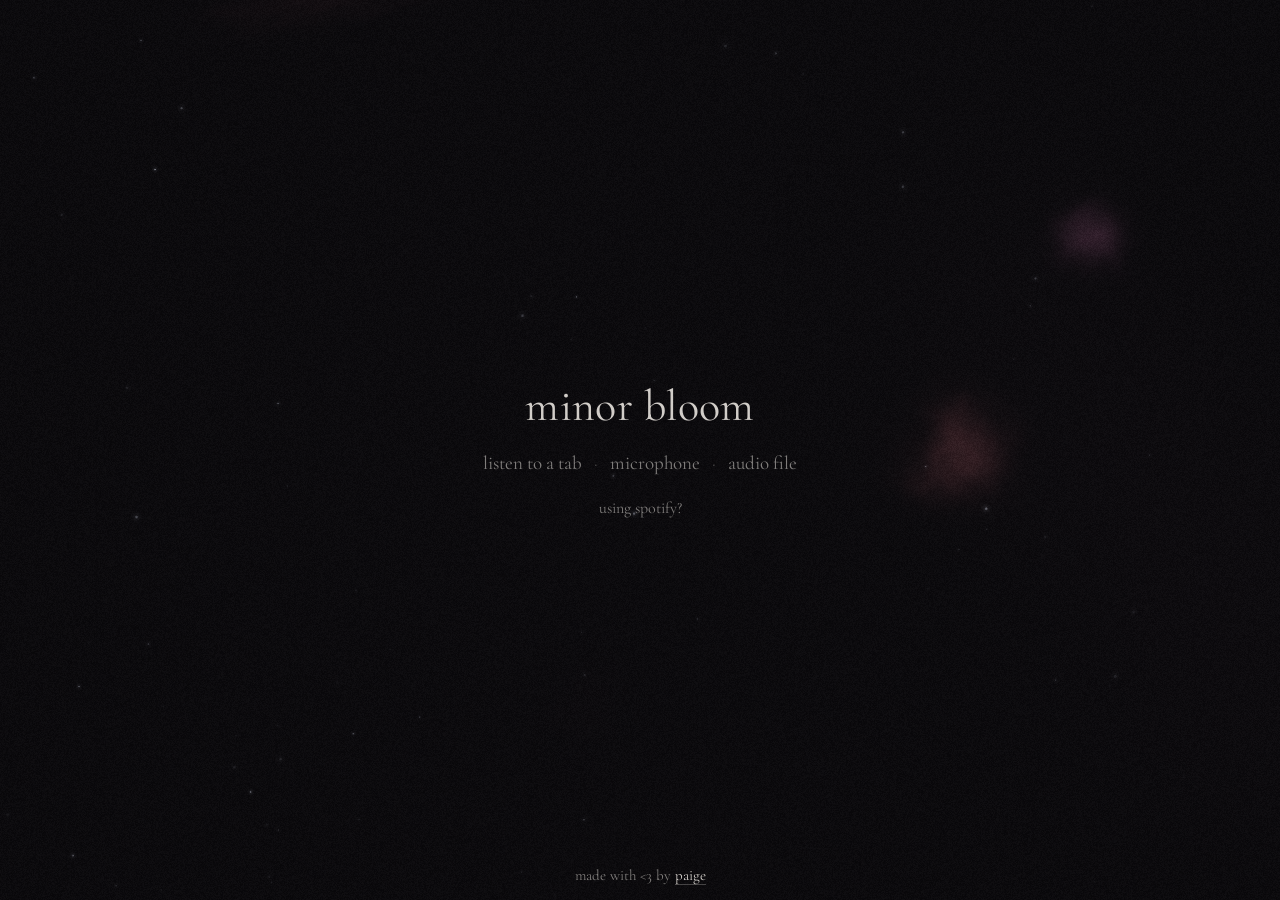
==== index.html @ 80bb3a83 "Add an experimental particle-waves style at ?style=waves Inspired by particle-flow and silky line-wa" ====
<!doctype html>
<html lang="en">
<head>
  <meta charset="utf-8">
  <meta name="viewport" content="width=device-width, initial-scale=1">
  <title>Minor Bloom</title>
  <link rel="preconnect" href="https://fonts.googleapis.com">
  <link rel="stylesheet" href="https://fonts.googleapis.com/css2?family=Cormorant+Garamond:ital,wght@0,400;1,400&family=Inter:wght@400&display=swap">
  <link rel="stylesheet" href="css/style.css">
</head>
<body>
  <canvas id="atmos"></canvas>

  <!-- Start -->
  <main id="intro">
    <h1>minor bloom</h1>
    <nav class="links">
      <button id="btn-device" class="tab-only">listen to a tab</button>
      <span class="dot tab-only">·</span>
      <button id="btn-mic">microphone</button>
      <span class="dot">·</span>
      <label class="file-btn">audio file<input id="file" type="file" accept="audio/*" hidden></label>
    </nav>
    <p id="error" class="error" hidden></p>
    <details class="help phone-only">
      <summary>on a phone?</summary>
      <p>Phones don’t let websites hear other apps, so Minor Bloom can’t listen to Spotify playing on this phone.</p>
      <p>Instead, play your song on another speaker or computer and choose <em>microphone</em>, or pick a song saved on your phone with <em>audio file</em>.</p>
    </details>
    <details class="help tab-only">
      <summary>using spotify?</summary>
      <p>In Chrome or Edge, play your song at open.spotify.com in another tab. Click <em>listen to a tab</em>, choose that tab and turn on <em>Share tab audio</em>. Keep this window visible while you listen.</p>
      <p>On Windows you can share your entire screen with <em>Share system audio</em> on instead, which works with the Spotify app.</p>
    </details>
  </main>
  <footer id="credit">made with <span aria-label="love">&lt;3</span> by <a href="https://paigelatimer.ca">paige</a></footer>

  <!-- While listening -->
  <div id="hud" hidden>
    <p id="mood"><span id="mood-word">listening…</span> <span id="mood-detail"></span></p>
    <nav class="links">
      <button id="btn-snap" title="Save a still of this moment. The music keeps playing.">save</button>
      <span class="dot">·</span>
      <button id="btn-finish">finish</button>
    </nav>
  </div>

  <!-- The moment it ended -->
  <section id="finale" hidden>
    <div class="frame"><canvas id="final"></canvas></div>
    <input id="title" type="text" placeholder="name this moment" maxlength="80">
    <p id="caption"></p>
    <nav class="links">
      <button id="btn-save" disabled>save still</button>
      <span class="dot">·</span>
      <button id="btn-again">another song</button>
    </nav>
  </section>

  <script src="js/shared.js"></script>
  <script src="js/listener.js"></script>
  <script src="js/atmosphere.js"></script>
  <script src="js/waves.js"></script>
  <script src="js/app.js"></script>
</body>
</html>
---- css/style.css ----
/* Minimal: plain text on the canvas, nothing more. Colours follow the
   chosen background (set on <html data-ground="light|dark">). */
:root {
  --bg: #f2ebdf;
  --ink: rgba(30, 26, 34, 0.82);
  --ink-soft: rgba(30, 26, 34, 0.5);
  --ink-faint: rgba(30, 26, 34, 0.25);
  --error: #9b2d3a;
}
:root[data-ground="dark"] {
  --ink: rgba(244, 240, 234, 0.85);
  --ink-soft: rgba(244, 240, 234, 0.5);
  --ink-faint: rgba(244, 240, 234, 0.25);
  --error: #f0a0a8;
}

* { box-sizing: border-box; }
[hidden] { display: none !important; }
html, body { margin: 0; height: 100%; overflow: hidden; }
body {
  background: var(--bg);
  color: var(--ink);
  font-family: 'Cormorant Garamond', Georgia, serif;
  font-size: 19px;
}

#atmos { position: fixed; inset: 0; width: 100vw; height: 100vh; display: block; }

/* Text-only buttons */
button, .file-btn {
  font: inherit; color: var(--ink-soft); cursor: pointer;
  background: none; border: none; padding: 4px 2px;
  transition: color 0.2s;
}
button:hover, .file-btn:hover { color: var(--ink); }
button:disabled { cursor: default; color: var(--ink-faint); }
button:focus-visible, .file-btn:focus-within, input:focus-visible {
  outline: 1px solid var(--ink-soft); outline-offset: 4px; border-radius: 2px;
}
.links { display: flex; align-items: baseline; justify-content: center; flex-wrap: wrap; gap: 0 10px; }
.dot { color: var(--ink-faint); }

/* Start */
#intro {
  position: fixed; left: 50%; top: 50%; transform: translate(-50%, -50%);
  width: min(440px, calc(100vw - 32px)); text-align: center;
}
h1 { font-weight: 400; font-size: 44px; margin: 0 0 14px; letter-spacing: 0.01em; }
.error { font-family: Inter, system-ui, sans-serif; font-size: 13px; color: var(--error); margin: 14px 0 0; line-height: 1.5; }
.help { margin-top: 18px; font-family: Inter, system-ui, sans-serif; font-size: 13px; color: var(--ink-soft); line-height: 1.55; }
.help summary { cursor: pointer; list-style: none; font-family: 'Cormorant Garamond', Georgia, serif; font-size: 16px; }
.help summary::-webkit-details-marker { display: none; }
.help p { margin: 10px 0 0; }
.help em { font-style: normal; color: var(--ink); }

/* While listening: fades away when you're not using the mouse */
#hud {
  position: fixed; left: 20px; right: 20px; bottom: 16px;
  display: flex; align-items: baseline; justify-content: space-between; gap: 12px;
  transition: opacity 1.2s;
}
#hud.quiet { opacity: 0; }
#hud:hover { opacity: 1; }
#mood { margin: 0; }
#mood-detail { font-family: Inter, system-ui, sans-serif; font-size: 12px; color: var(--ink-soft); margin-left: 6px; }

/* Finished painting */
#finale {
  position: fixed; inset: 0; background: var(--bg);
  display: flex; flex-direction: column; align-items: center; justify-content: center;
  gap: 6px; padding: 24px 16px;
}
.frame {
  width: 100%; max-width: min(1200px, 100%); max-height: calc(100vh - 170px);
  aspect-ratio: 3 / 2; display: flex; align-items: center; justify-content: center;
  margin-bottom: 14px;
}
#final { max-width: 100%; max-height: 100%; width: auto; height: auto; }
#final.reveal { animation: reveal 2.4s ease-out both; }
@keyframes reveal { from { opacity: 0; filter: blur(6px); } to { opacity: 1; filter: none; } }
@media (prefers-reduced-motion: reduce) { #final.reveal { animation: none; } }
#title {
  width: min(480px, 100%); font: inherit; font-size: 22px;
  text-align: center; color: var(--ink); background: transparent; border: none; padding: 2px 8px;
}
#title::placeholder { color: var(--ink-faint); }
#caption { font-family: Inter, system-ui, sans-serif; font-size: 12px; color: var(--ink-soft); margin: 0 0 4px; }

@media (max-width: 520px) {
  h1 { font-size: 36px; }
  #hud { flex-direction: column; align-items: flex-start; }
}

/* Phones can't share tab or system audio: hide that option there */
html[data-tab="no"] .tab-only { display: none; }
html:not([data-tab="no"]) .phone-only { display: none; }

/* A small credit at the bottom of the start screen */
#credit {
  position: fixed; left: 0; right: 0; bottom: max(16px, env(safe-area-inset-bottom));
  text-align: center; font-size: 15px; color: var(--ink-soft);
}
#credit a { color: var(--ink); text-decoration: none; border-bottom: 1px solid var(--ink-faint); }
#credit a:hover { color: var(--ink); }
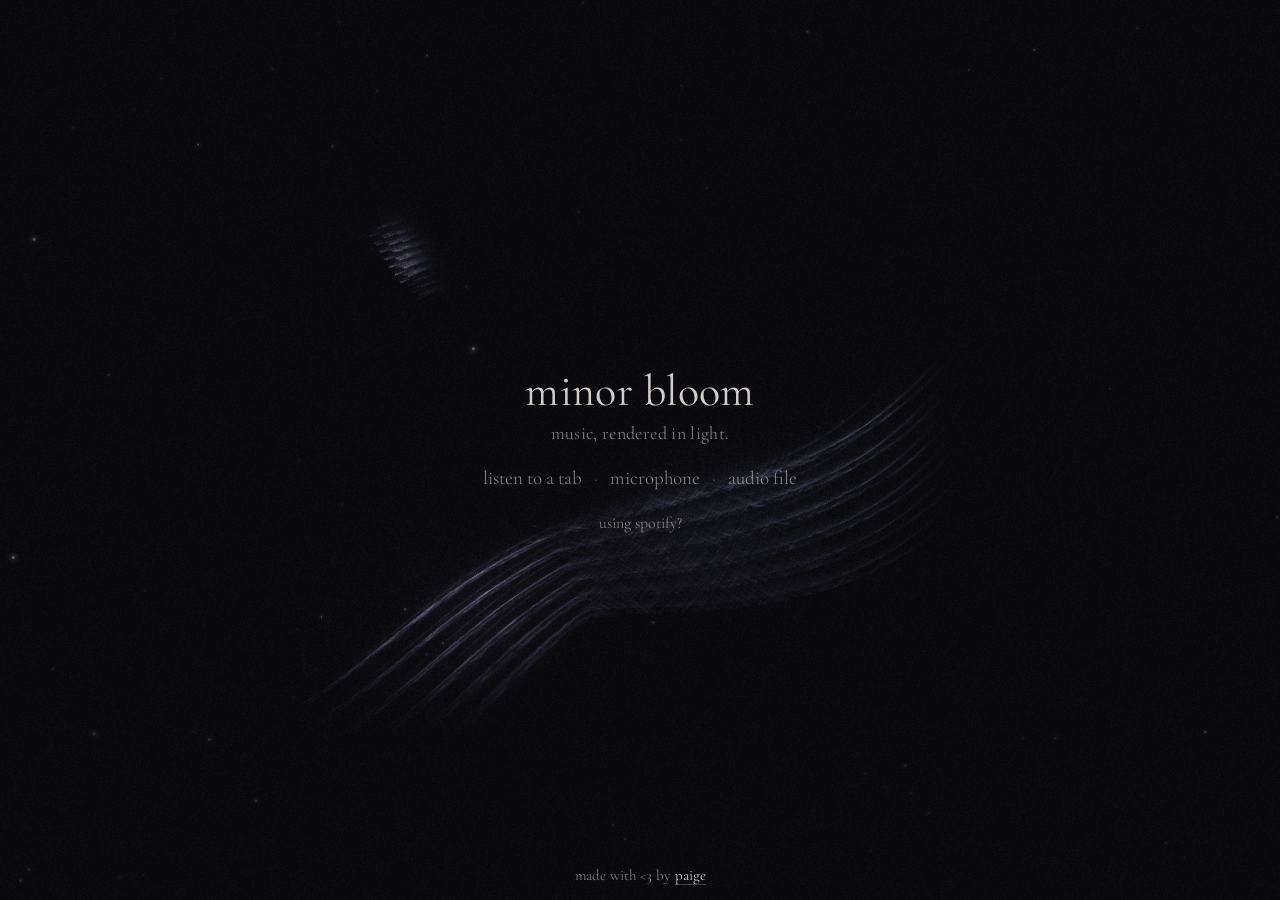
==== commit c546f440: "Start screen: add the tagline 'music, rendered in light.' Co-Authored-By: Claude Opus 5.5 <noreply@a" ====
--- a/index.html
+++ b/index.html
@@ -14,6 +14,7 @@
   <!-- Start -->
   <main id="intro">
     <h1>minor bloom</h1>
+    <p class="tagline">music, rendered in light.</p>
     <nav class="links">
       <button id="btn-device" class="tab-only">listen to a tab</button>
       <span class="dot tab-only">·</span>
--- a/css/style.css
+++ b/css/style.css
@@ -45,7 +45,8 @@
   position: fixed; left: 50%; top: 50%; transform: translate(-50%, -50%);
   width: min(440px, calc(100vw - 32px)); text-align: center;
 }
-h1 { font-weight: 400; font-size: 44px; margin: 0 0 14px; letter-spacing: 0.01em; }
+h1 { font-weight: 400; font-size: 44px; margin: 0 0 4px; letter-spacing: 0.01em; }
+.tagline { margin: 0 0 18px; font-size: 18px; color: var(--ink-soft); letter-spacing: 0.02em; }
 .error { font-family: Inter, system-ui, sans-serif; font-size: 13px; color: var(--error); margin: 14px 0 0; line-height: 1.5; }
 .help { margin-top: 18px; font-family: Inter, system-ui, sans-serif; font-size: 13px; color: var(--ink-soft); line-height: 1.55; }
 .help summary { cursor: pointer; list-style: none; font-family: 'Cormorant Garamond', Georgia, serif; font-size: 16px; }
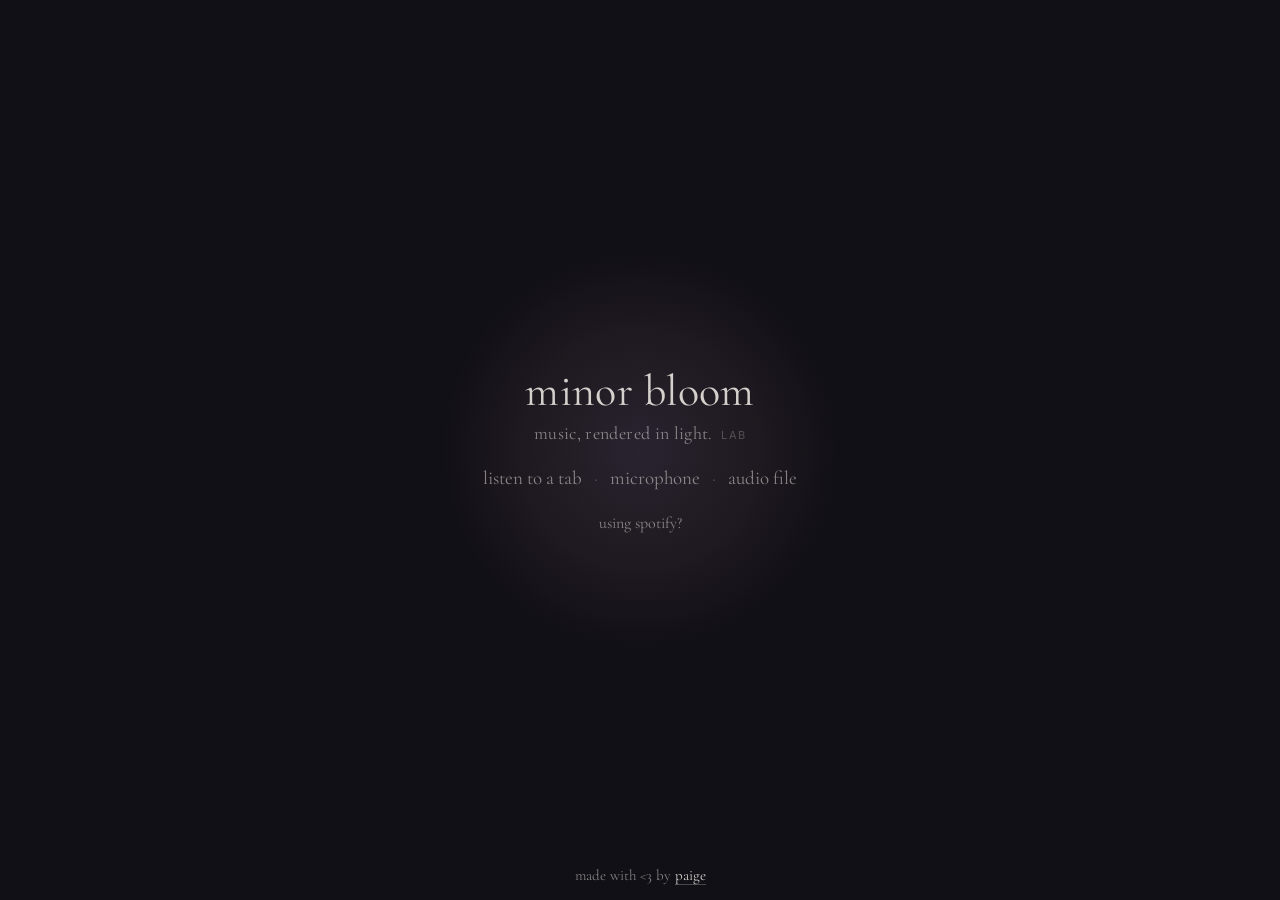
==== commit 2f111e6d: "Bloom lab: keep the foundation, start the visuals from a blank canvas Moves the musical interpretati" ====
--- a/index.html
+++ b/index.html
@@ -3,7 +3,8 @@
 <head>
   <meta charset="utf-8">
   <meta name="viewport" content="width=device-width, initial-scale=1">
-  <title>Minor Bloom</title>
+  <title>Minor Bloom Lab</title>
+  <meta name="robots" content="noindex">
   <link rel="preconnect" href="https://fonts.googleapis.com">
   <link rel="stylesheet" href="https://fonts.googleapis.com/css2?family=Cormorant+Garamond:ital,wght@0,400;1,400&family=Inter:wght@400&display=swap">
   <link rel="stylesheet" href="css/style.css">
@@ -14,7 +15,7 @@
   <!-- Start -->
   <main id="intro">
     <h1>minor bloom</h1>
-    <p class="tagline">music, rendered in light.</p>
+    <p class="tagline">music, rendered in light. <span class="lab">lab</span></p>
     <nav class="links">
       <button id="btn-device" class="tab-only">listen to a tab</button>
       <span class="dot tab-only">·</span>
@@ -60,8 +61,8 @@
 
   <script src="js/shared.js"></script>
   <script src="js/listener.js"></script>
-  <script src="js/atmosphere.js"></script>
-  <script src="js/waves.js"></script>
+  <script src="js/music.js"></script>
+  <script src="js/lab.js"></script>
   <script src="js/app.js"></script>
 </body>
 </html>
--- a/css/style.css
+++ b/css/style.css
@@ -46,6 +46,7 @@
   width: min(440px, calc(100vw - 32px)); text-align: center;
 }
 h1 { font-weight: 400; font-size: 44px; margin: 0 0 4px; letter-spacing: 0.01em; }
+.tagline .lab { font-family: Inter, system-ui, sans-serif; font-size: 11px; letter-spacing: 0.12em; text-transform: uppercase; color: var(--ink-faint); margin-left: 4px; }
 .tagline { margin: 0 0 18px; font-size: 18px; color: var(--ink-soft); letter-spacing: 0.02em; }
 .error { font-family: Inter, system-ui, sans-serif; font-size: 13px; color: var(--error); margin: 14px 0 0; line-height: 1.5; }
 .help { margin-top: 18px; font-family: Inter, system-ui, sans-serif; font-size: 13px; color: var(--ink-soft); line-height: 1.55; }
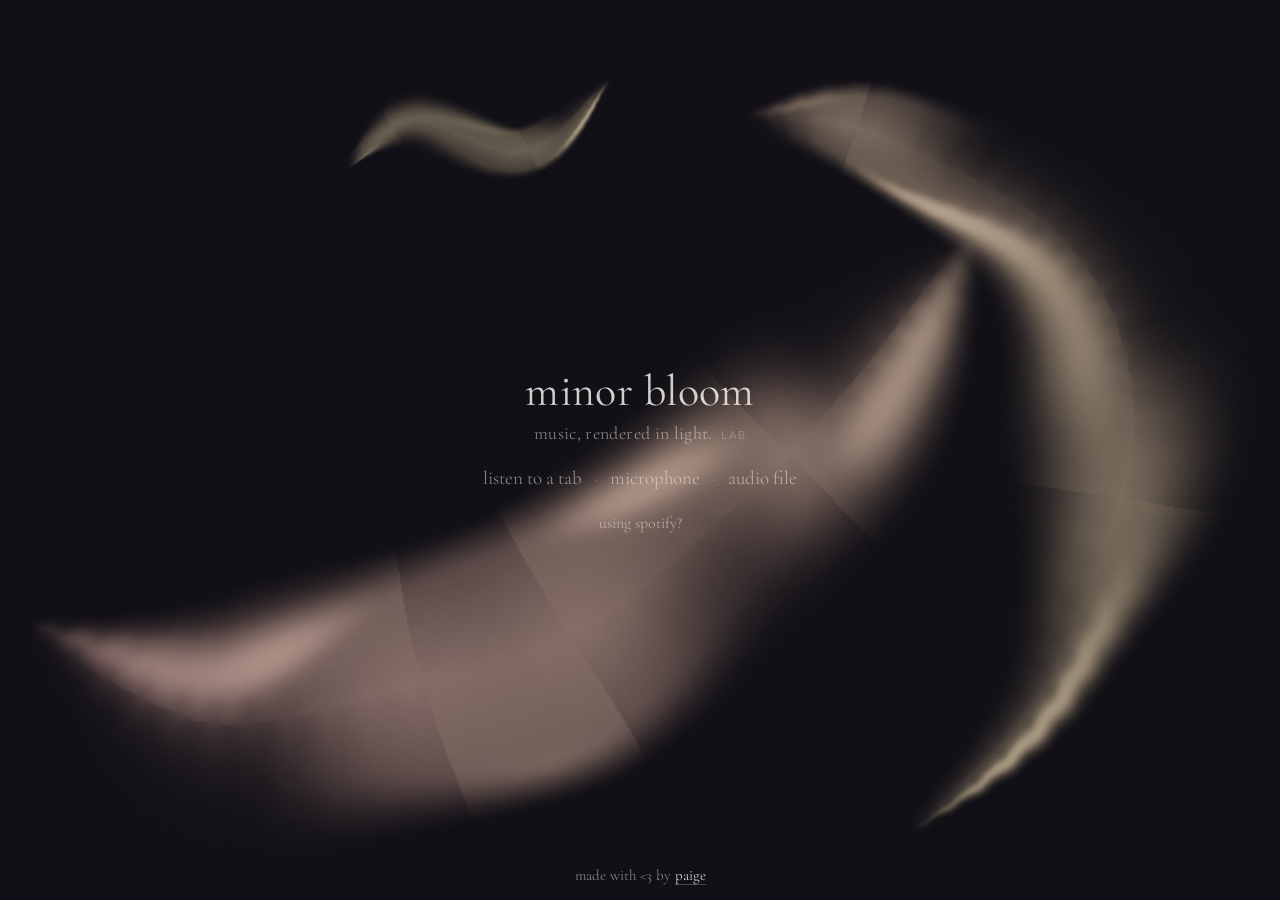
==== commit 52c14639: "Bloom lab prototype: translucent fields of light from synthetic input Three continuous formations re" ====
--- a/index.html
+++ b/index.html
@@ -62,6 +62,11 @@
   <script src="js/shared.js"></script>
   <script src="js/listener.js"></script>
   <script src="js/music.js"></script>
+  <script src="js/lab/synth.js"></script>
+  <script src="js/lab/geometry.js"></script>
+  <script src="js/lab/motion.js"></script>
+  <script src="js/lab/material.js"></script>
+  <script src="js/lab/compositor.js"></script>
   <script src="js/lab.js"></script>
   <script src="js/app.js"></script>
 </body>
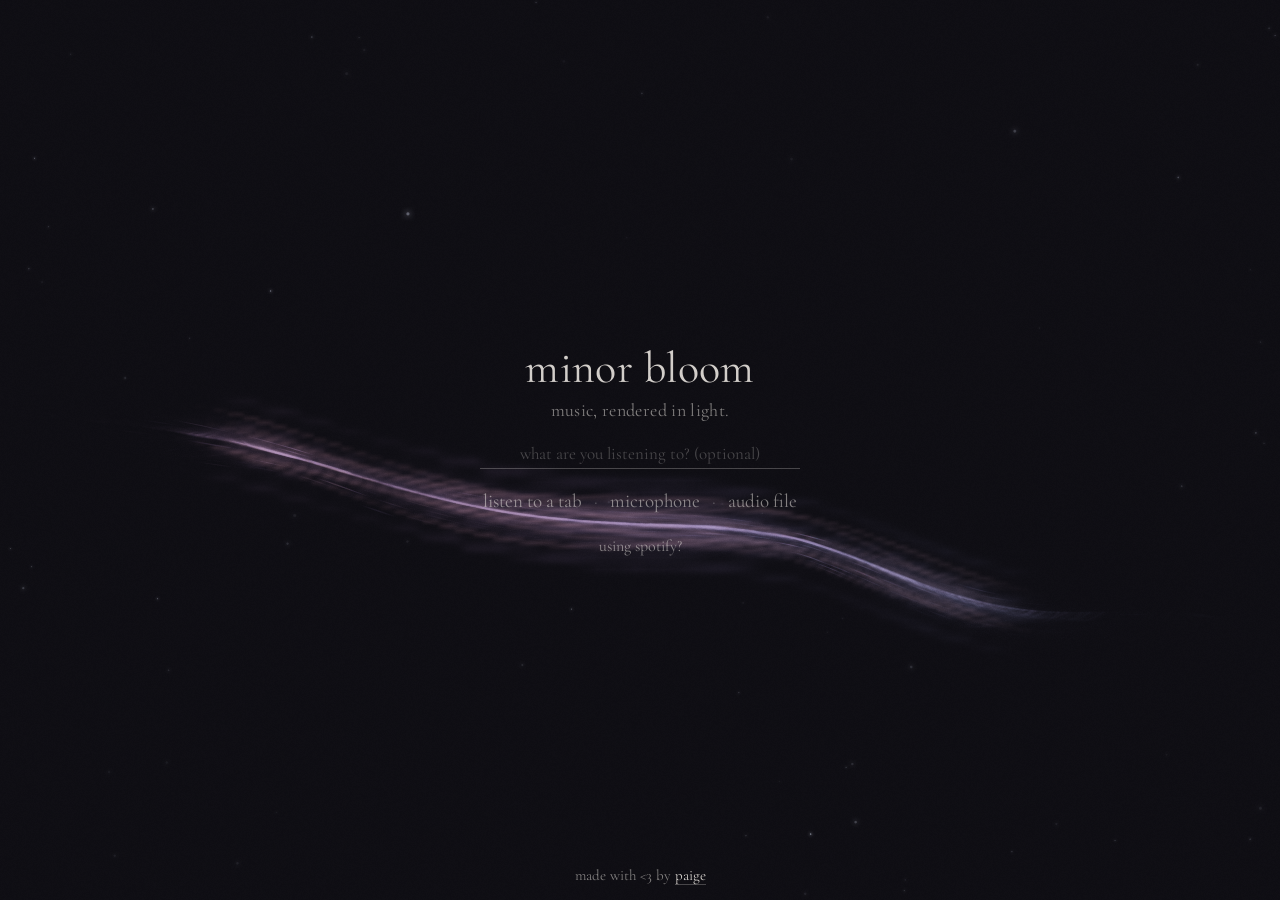
==== commit 86f614e2: "Optional song name: typed on the start screen, shown while listening An optional 'what are you liste" ====
--- a/index.html
+++ b/index.html
@@ -3,8 +3,7 @@
 <head>
   <meta charset="utf-8">
   <meta name="viewport" content="width=device-width, initial-scale=1">
-  <title>Minor Bloom Lab</title>
-  <meta name="robots" content="noindex">
+  <title>Minor Bloom</title>
   <link rel="preconnect" href="https://fonts.googleapis.com">
   <link rel="stylesheet" href="https://fonts.googleapis.com/css2?family=Cormorant+Garamond:ital,wght@0,400;1,400&family=Inter:wght@400&display=swap">
   <link rel="stylesheet" href="css/style.css">
@@ -15,7 +14,8 @@
   <!-- Start -->
   <main id="intro">
     <h1>minor bloom</h1>
-    <p class="tagline">music, rendered in light. <span class="lab">lab</span></p>
+    <p class="tagline">music, rendered in light.</p>
+    <input id="song" type="text" placeholder="what are you listening to? (optional)" maxlength="80" aria-label="What are you listening to? (optional)">
     <nav class="links">
       <button id="btn-device" class="tab-only">listen to a tab</button>
       <span class="dot tab-only">·</span>
@@ -39,7 +39,7 @@
 
   <!-- While listening -->
   <div id="hud" hidden>
-    <p id="mood"><span id="mood-word">listening…</span> <span id="mood-detail"></span></p>
+    <p id="mood"><span id="mood-song" hidden></span><span id="mood-word">listening…</span> <span id="mood-detail"></span></p>
     <nav class="links">
       <button id="btn-snap" title="Save a still of this moment. The music keeps playing.">save</button>
       <span class="dot">·</span>
@@ -61,13 +61,8 @@
 
   <script src="js/shared.js"></script>
   <script src="js/listener.js"></script>
-  <script src="js/music.js"></script>
-  <script src="js/lab/synth.js"></script>
-  <script src="js/lab/geometry.js"></script>
-  <script src="js/lab/motion.js"></script>
-  <script src="js/lab/material.js"></script>
-  <script src="js/lab/compositor.js"></script>
-  <script src="js/lab.js"></script>
+  <script src="js/atmosphere.js"></script>
+  <script src="js/waves.js"></script>
   <script src="js/app.js"></script>
 </body>
 </html>
--- a/css/style.css
+++ b/css/style.css
@@ -46,7 +46,6 @@
   width: min(440px, calc(100vw - 32px)); text-align: center;
 }
 h1 { font-weight: 400; font-size: 44px; margin: 0 0 4px; letter-spacing: 0.01em; }
-.tagline .lab { font-family: Inter, system-ui, sans-serif; font-size: 11px; letter-spacing: 0.12em; text-transform: uppercase; color: var(--ink-faint); margin-left: 4px; }
 .tagline { margin: 0 0 18px; font-size: 18px; color: var(--ink-soft); letter-spacing: 0.02em; }
 .error { font-family: Inter, system-ui, sans-serif; font-size: 13px; color: var(--error); margin: 14px 0 0; line-height: 1.5; }
 .help { margin-top: 18px; font-family: Inter, system-ui, sans-serif; font-size: 13px; color: var(--ink-soft); line-height: 1.55; }
@@ -64,6 +63,15 @@
 #hud.quiet { opacity: 0; }
 #hud:hover { opacity: 1; }
 #mood { margin: 0; }
+#mood-song { color: var(--ink); margin-right: 10px; }
+#mood-song::after { content: '·'; color: var(--ink-faint); margin-left: 10px; }
+/* the optional song name on the start screen */
+#song {
+  display: block; width: min(320px, 100%); margin: 0 auto 16px; padding: 4px 8px;
+  font: inherit; font-size: 17px; text-align: center; color: var(--ink);
+  background: transparent; border: none; border-bottom: 1px solid var(--ink-faint);
+}
+#song::placeholder { color: var(--ink-faint); }
 #mood-detail { font-family: Inter, system-ui, sans-serif; font-size: 12px; color: var(--ink-soft); margin-left: 6px; }
 
 /* Finished painting */
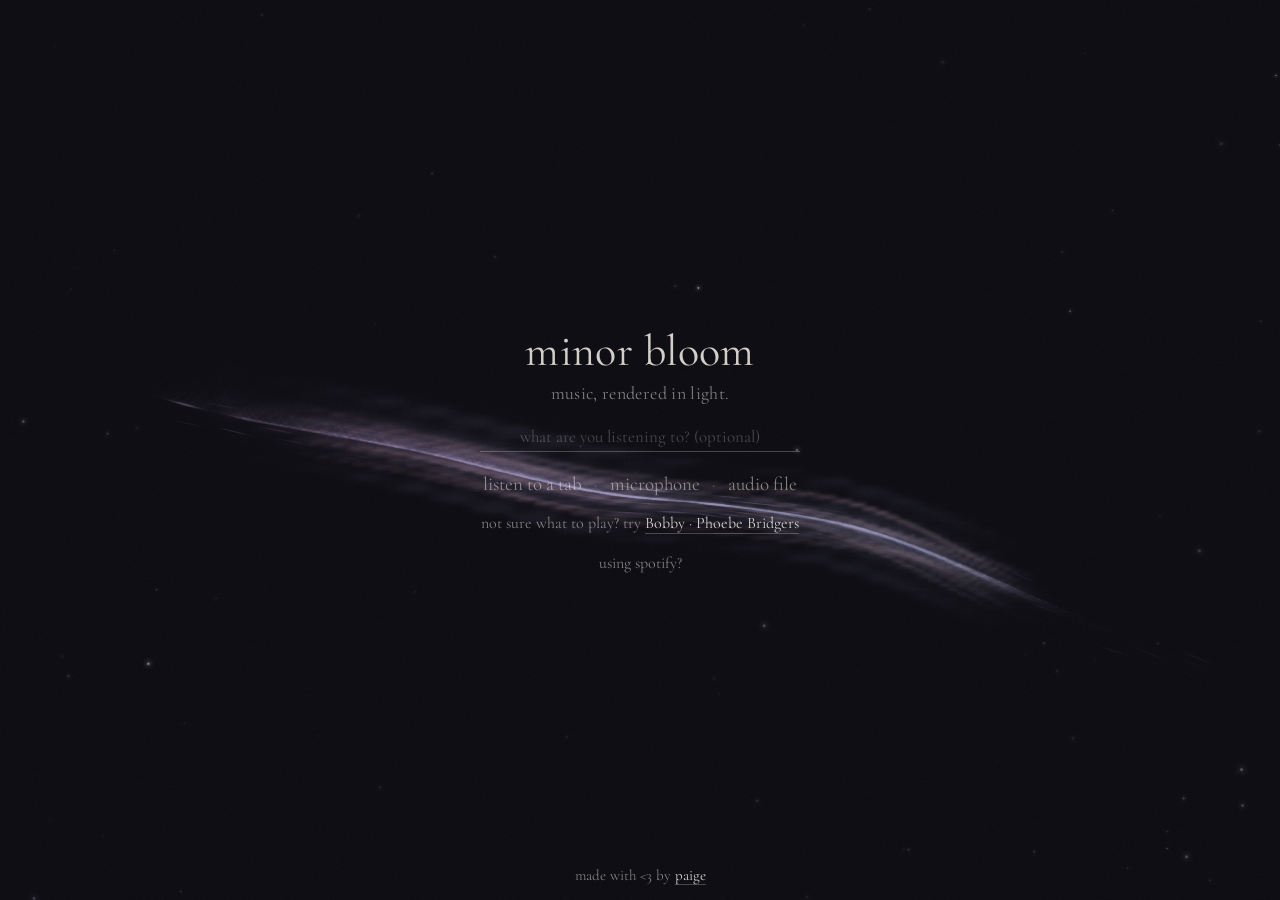
==== commit 620ec472: "Suggest one of Paige's favourite songs on the start screen A quiet 'not sure what to play? try …' li" ====
--- a/index.html
+++ b/index.html
@@ -23,6 +23,7 @@
       <span class="dot">·</span>
       <label class="file-btn">audio file<input id="file" type="file" accept="audio/*" hidden></label>
     </nav>
+    <p id="suggest" class="suggest" hidden>not sure what to play? try <a id="suggest-link" href="#" target="_blank" rel="noopener"></a></p>
     <p id="error" class="error" hidden></p>
     <details class="help phone-only">
       <summary>on a phone?</summary>
--- a/css/style.css
+++ b/css/style.css
@@ -53,6 +53,11 @@
 .help summary::-webkit-details-marker { display: none; }
 .help p { margin: 10px 0 0; }
 .help em { font-style: normal; color: var(--ink); }
+
+/* A song suggestion on the start screen */
+.suggest { margin: 14px 0 0; font-size: 16px; color: var(--ink-soft); }
+.suggest a { color: var(--ink); text-decoration: none; border-bottom: 1px solid var(--ink-faint); }
+.suggest a:hover { border-bottom-color: var(--ink-soft); }
 
 /* While listening: fades away when you're not using the mouse */
 #hud {
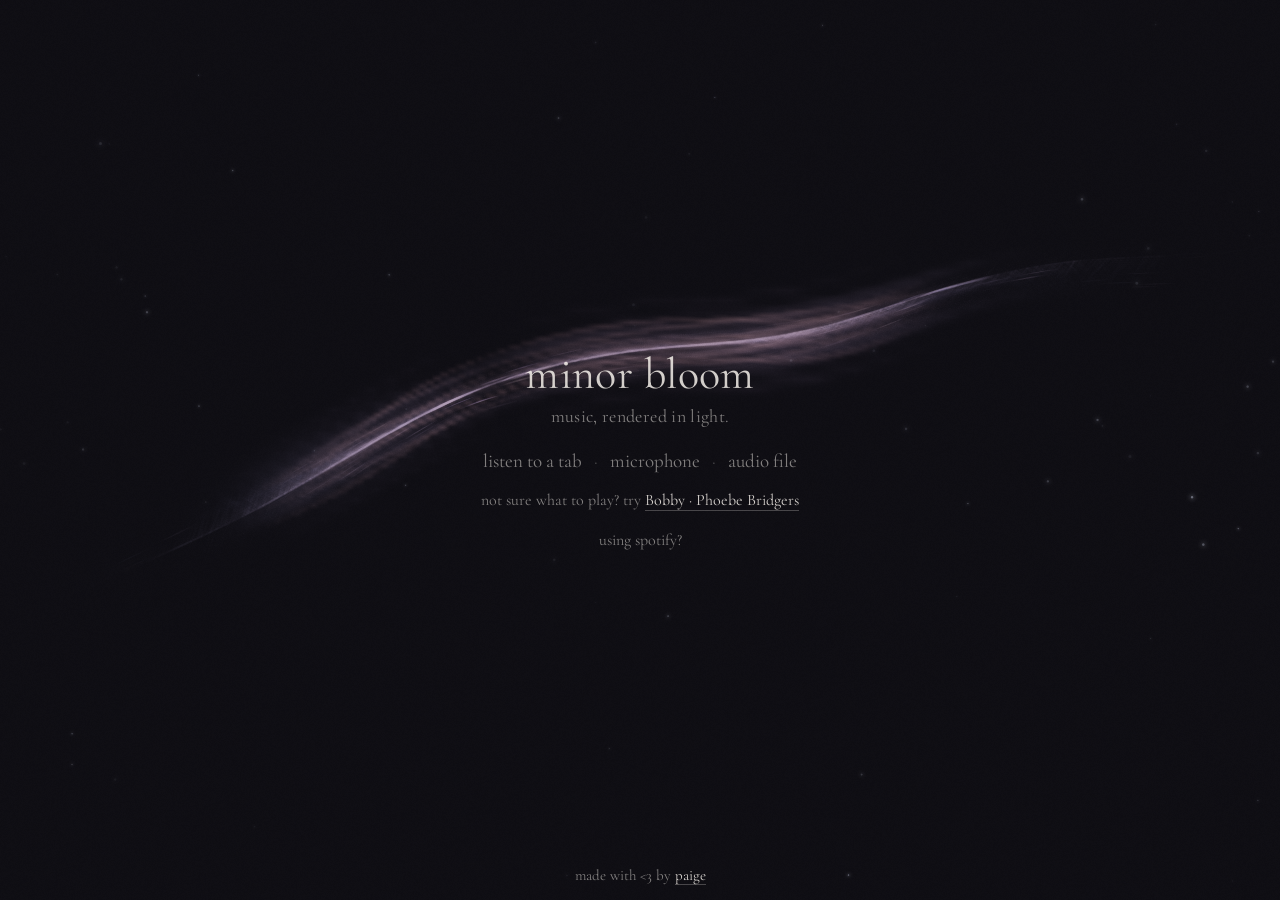
==== commit 1886aef9: "Ask for the song when saving, not on the start screen Tapping save keeps that moment and shows a sma" ====
--- a/index.html
+++ b/index.html
@@ -15,7 +15,6 @@
   <main id="intro">
     <h1>minor bloom</h1>
     <p class="tagline">music, rendered in light.</p>
-    <input id="song" type="text" placeholder="what are you listening to? (optional)" maxlength="80" aria-label="What are you listening to? (optional)">
     <nav class="links">
       <button id="btn-device" class="tab-only">listen to a tab</button>
       <span class="dot tab-only">·</span>
@@ -39,6 +38,13 @@
   <footer id="credit">made with <span aria-label="love">&lt;3</span> by <a href="https://paigelatimer.ca">paige</a></footer>
 
   <!-- While listening -->
+  <!-- Saving a moment: asks for the song (optional), then saves -->
+  <form id="save-ask" hidden autocomplete="off">
+    <input id="song" type="text" placeholder="what are you listening to?" maxlength="80" aria-label="What are you listening to? (optional)">
+    <button type="submit">save</button>
+    <button type="button" id="save-cancel">cancel</button>
+  </form>
+
   <div id="hud" hidden>
     <p id="mood"><span id="mood-song" hidden></span><span id="mood-word">listening…</span> <span id="mood-detail"></span></p>
     <nav class="links">
--- a/css/style.css
+++ b/css/style.css
@@ -70,13 +70,17 @@
 #mood { margin: 0; }
 #mood-song { color: var(--ink); margin-right: 10px; }
 #mood-song::after { content: '·'; color: var(--ink-faint); margin-left: 10px; }
-/* the optional song name on the start screen */
+/* saving a moment: the optional song name, then save */
+#save-ask {
+  position: fixed; right: 20px; bottom: 56px; display: flex; align-items: baseline; gap: 12px;
+  max-width: calc(100vw - 40px);
+}
 #song {
-  display: block; width: min(320px, 100%); margin: 0 auto 16px; padding: 4px 8px;
-  font: inherit; font-size: 17px; text-align: center; color: var(--ink);
+  width: min(300px, 60vw); padding: 4px 2px; font: inherit; font-size: 17px; color: var(--ink);
   background: transparent; border: none; border-bottom: 1px solid var(--ink-faint);
 }
 #song::placeholder { color: var(--ink-faint); }
+@media (max-width: 520px) { #save-ask { left: 20px; right: 20px; bottom: 96px; } #song { flex: 1; width: auto; } }
 #mood-detail { font-family: Inter, system-ui, sans-serif; font-size: 12px; color: var(--ink-soft); margin-left: 6px; }
 
 /* Finished painting */
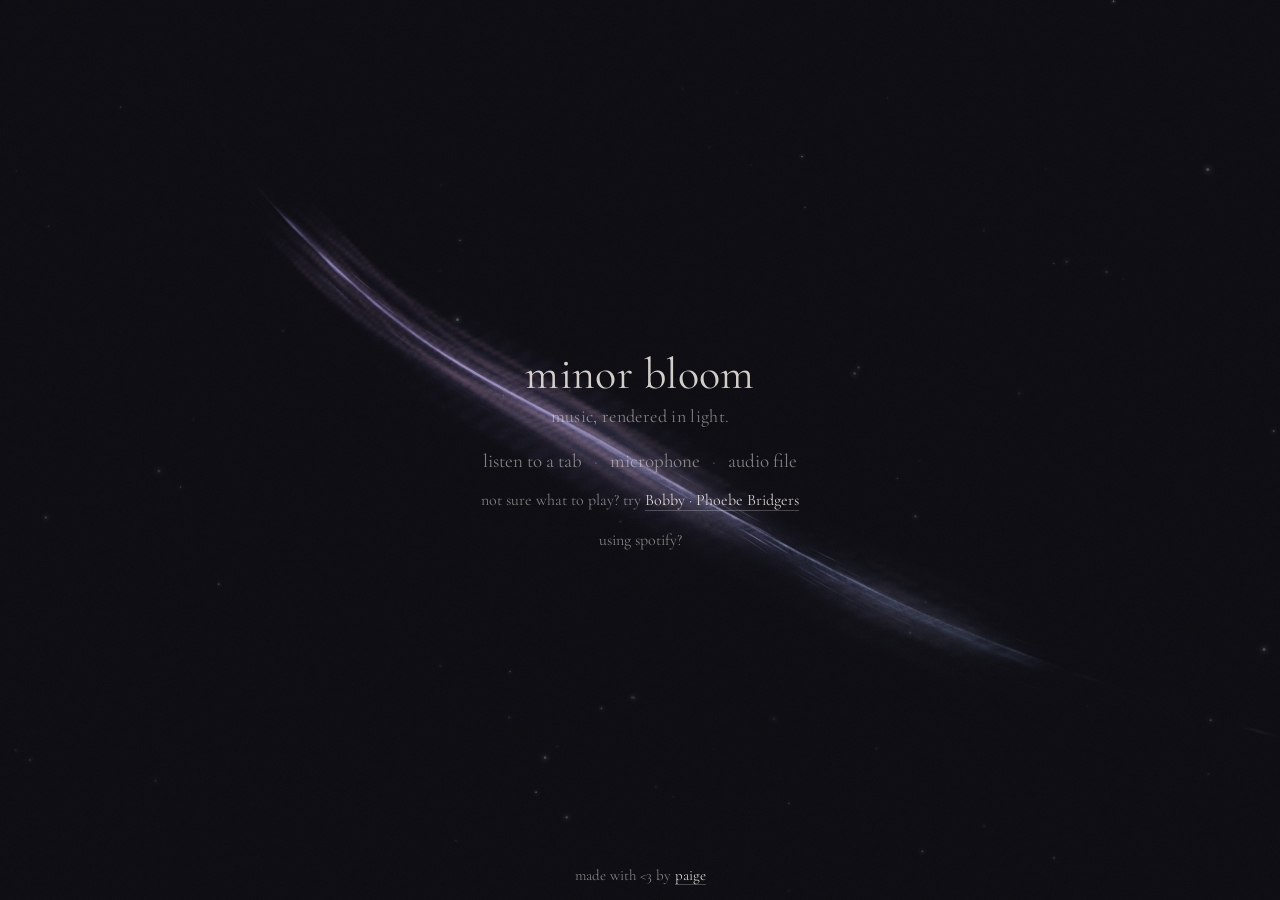
==== commit c08dc25e: "Clean-up: remove retired experiments, one set of settings, current README Removes the night-sky styl" ====
--- a/index.html
+++ b/index.html
@@ -68,7 +68,6 @@
 
   <script src="js/shared.js"></script>
   <script src="js/listener.js"></script>
-  <script src="js/atmosphere.js"></script>
   <script src="js/waves.js"></script>
   <script src="js/app.js"></script>
 </body>
